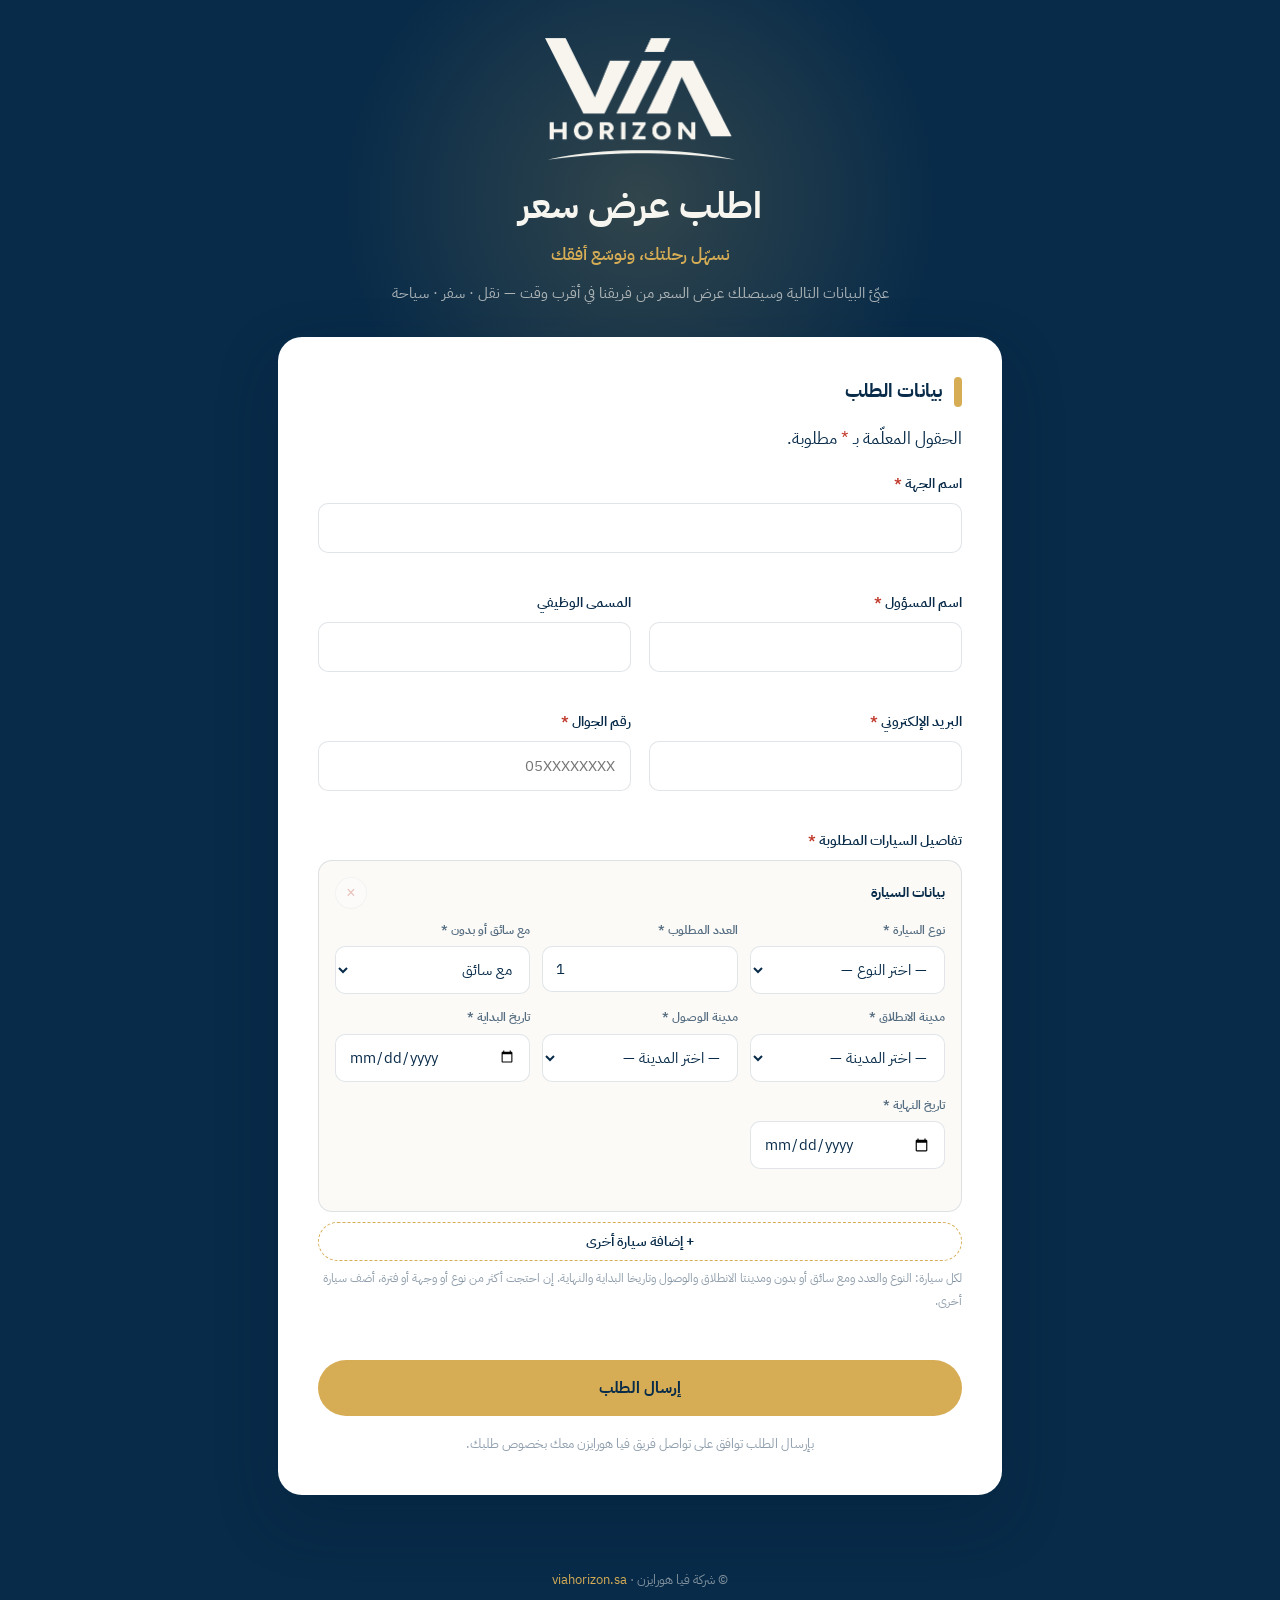
==== quote-request/index.html @ 0fd94861 "مدن الانطلاق والوصول لكل سيارة في الفورم، وأسعار شاملة الضريبة، وكيلومترات مكتب الإيجار، وحذف المدخل" ====
﻿<!DOCTYPE html>
<html lang="ar" dir="rtl">
<head>
<meta charset="UTF-8">
<meta name="viewport" content="width=device-width, initial-scale=1">
<title>اطلب عرض سعر — شركة فيا هورايزن</title>
<meta name="description" content="اطلب عرض سعر لخدمات النقل والتأجير من شركة فيا هورايزن — نسهّل رحلتك، ونوسّع أفقك.">
<link rel="icon" href="assets/img/logo-color.png">
<link rel="preconnect" href="https://fonts.googleapis.com">
<link rel="preconnect" href="https://fonts.gstatic.com" crossorigin>
<link href="https://fonts.googleapis.com/css2?family=IBM+Plex+Sans+Arabic:wght@300;400;500;600;700&family=Poppins:wght@600;700&display=swap" rel="stylesheet">
<link rel="stylesheet" href="assets/css/tokens.css?v=12">
<style>
*,*::before,*::after{ box-sizing:border-box }
html,body{ margin:0; padding:0 }
/* أعلى تحديداً من قاعدة body في tokens.css */
html[dir="rtl"] body, body{
  font-family:var(--vh-font-ar); color:var(--vh-text); line-height:1.8;
  background:var(--vh-navy); min-height:100vh;
}
img{ max-width:100%; display:block }

/* ===== الرأس ===== */
.hero{ position:relative; overflow:hidden; padding:38px 20px 120px; text-align:center }
.hero::after{
  content:""; position:absolute; inset-block-start:-120px; inset-inline-start:50%; width:640px; height:640px;
  transform:translateX(50%); background:radial-gradient(circle, rgba(214,173,85,.20), transparent 66%);
}
.hero > *{ position:relative; z-index:1 }
.hero img{ width:190px; margin:0 auto 22px }
.hero h1{ color:var(--vh-cream); font-size:clamp(1.5rem,4.4vw,2.3rem); margin:0 0 10px }
.hero p{ color:var(--vh-gold); margin:0; font-weight:600; font-size:clamp(.9rem,2.4vw,1.05rem) }
.hero .sub{ color:rgba(247,245,239,.66); font-weight:400; font-size:.92rem; margin-top:10px; max-width:520px; margin-inline:auto }

/* ===== البطاقة ===== */
.wrap{ max-width:760px; margin:-90px auto 0; padding:0 18px 60px; position:relative; z-index:2 }
.card{
  background:#fff; border-radius:var(--vh-r-lg); padding:clamp(22px,4vw,40px);
  box-shadow:0 24px 60px rgba(5,29,51,.28);
}
.card__h{ display:flex; align-items:center; gap:12px; margin-bottom:6px }
.card__h span{ width:8px; height:30px; border-radius:99px; background:var(--vh-gold); flex:0 0 auto }
.card__h h2{ margin:0; font-size:1.2rem; color:var(--vh-navy) }
.card > p.lead{ color:var(--vh-text-muted); font-size:.92rem; margin:0 0 26px 20px }

.grid{ display:grid; grid-template-columns:repeat(auto-fit,minmax(230px,1fr)); gap:18px }
.f{ display:flex; flex-direction:column; gap:6px }
.f--full{ grid-column:1/-1 }
.f label{ font-size:.88rem; font-weight:600; color:var(--vh-navy) }
.f label i{ color:#C0392B; font-style:normal }
.f input,.f select{
  padding:13px 15px; border:1.5px solid var(--vh-border); border-radius:10px;
  font-family:inherit; font-size:.95rem; background:#fff; color:inherit; width:100%;
}
.f input:focus,.f select:focus{
  outline:none; border-color:var(--vh-teal); box-shadow:0 0 0 3px rgba(0,166,180,.16);
}
.f input[aria-invalid="true"]{ border-color:#C0392B }
.f .msg{ font-size:.78rem; color:#C0392B; min-height:1.1em }
.f .hint{ font-size:.78rem; color:var(--vh-text-soft) }
.ltr{ direction:ltr; text-align:right }

/* بطاقة لكل سيارة */
.cars{ display:grid; gap:16px }
.car{
  border:1.5px solid var(--vh-border); border-radius:14px; padding:16px; background:#FBFAF7;
  display:grid; grid-template-columns:repeat(auto-fit,minmax(170px,1fr)); gap:12px; position:relative;
}
.car__h{ grid-column:1/-1; display:flex; align-items:center; gap:8px; margin-bottom:-2px }
.car__h b{ font-size:.9rem; color:var(--vh-navy) }
.car__h .rm{
  margin-inline-start:auto; width:32px; height:32px; border-radius:50%; border:1.5px solid var(--vh-border);
  background:#fff; color:#C0392B; font-size:1rem; cursor:pointer; line-height:1;
}
.car__h .rm[disabled]{ opacity:.3; cursor:default }
.car .fld{ display:flex; flex-direction:column; gap:5px }
.car .fld span.lbl{ font-size:.78rem; font-weight:600; color:var(--vh-text-muted) }
.car input,.car select{ padding:11px 13px; border:1.5px solid var(--vh-border); border-radius:10px; font-family:inherit; font-size:.92rem; width:100%; background:#fff }
.car input:focus,.car select:focus{ outline:none; border-color:var(--vh-teal); box-shadow:0 0 0 3px rgba(0,166,180,.16) }
.car .days{ grid-column:1/-1; font-size:.8rem; color:var(--vh-teal-700); font-weight:600; min-height:1.1em }
.addcar{
  justify-self:start; background:none; border:1.5px dashed var(--vh-gold); color:var(--vh-navy); border-radius:var(--vh-r-pill);
  padding:8px 18px; font-family:inherit; font-size:.85rem; font-weight:600; cursor:pointer; margin-top:4px;
}
.addcar:hover{ background:rgba(214,173,85,.12) }
@media (max-width:480px){ .car{ grid-template-columns:1fr; padding:14px } }

.btn{
  display:inline-flex; align-items:center; justify-content:center; gap:8px; width:100%;
  background:var(--vh-gold); color:var(--vh-navy); border:none; border-radius:var(--vh-r-pill);
  padding:16px 26px; font-family:inherit; font-size:1rem; font-weight:700; cursor:pointer;
  margin-top:28px; transition:.16s; min-height:54px;
}
.btn:hover{ transform:translateY(-2px); box-shadow:0 10px 24px rgba(214,173,85,.42) }
.btn:focus-visible{ outline:3px solid var(--vh-teal); outline-offset:3px }
.btn[disabled]{ opacity:.6; cursor:not-allowed; transform:none; box-shadow:none }

.note{ font-size:.8rem; color:var(--vh-text-soft); text-align:center; margin:16px 0 0 }
.formErr{
  background:#FDEDEA; border:1px solid #F0C6C0; color:#96271A; border-radius:12px;
  padding:12px 16px; font-size:.88rem; margin-top:18px;
}

/* ===== شاشة النجاح ===== */
.done{ text-align:center; padding:20px 0 6px }
.done .tick{
  width:76px; height:76px; border-radius:50%; background:#E8F6F0; color:#1F9D6B;
  display:grid; place-items:center; font-size:2.2rem; margin:0 auto 20px;
}
.done h2{ margin:0 0 10px; color:var(--vh-navy); font-size:1.35rem }
.done p{ color:var(--vh-text-muted); margin:0 auto 8px; max-width:430px }
.done .ref{
  display:inline-block; margin-top:16px; background:var(--vh-surface-2); border-radius:var(--vh-r-pill);
  padding:8px 20px; font-family:var(--vh-font-en); font-weight:700; color:var(--vh-navy);
}
.done .again{
  display:inline-block; margin-top:22px; background:none; border:1.5px solid var(--vh-border);
  border-radius:var(--vh-r-pill); padding:11px 24px; font-family:inherit; font-size:.9rem;
  color:var(--vh-navy); cursor:pointer;
}

.foot{ text-align:center; color:rgba(247,245,239,.5); font-size:.82rem; padding:0 20px 34px }
.foot a{ color:var(--vh-gold); text-decoration:none }
</style>
</head>
<body>

<header class="hero">
  <img src="assets/img/logo-white.png" alt="شركة فيا هورايزن">
  <h1>اطلب عرض سعر</h1>
  <p>نسهّل رحلتك، ونوسّع أفقك</p>
  <p class="sub">عبّئ البيانات التالية وسيصلك عرض السعر من فريقنا في أقرب وقت — نقل · سفر · سياحة</p>
</header>

<div class="wrap">
  <div class="card" id="card">

    <form id="leadForm" novalidate>
      <div class="card__h"><span></span><h2>بيانات الطلب</h2></div>
      <p class="lead">الحقول المعلّمة بـ <i style="color:#C0392B;font-style:normal">*</i> مطلوبة.</p>

      <div class="grid">
        <div class="f f--full">
          <label for="orgName">اسم الجهة <i>*</i></label>
          <input id="orgName" name="orgName" type="text" maxlength="120" autocomplete="organization" required>
          <span class="msg" data-msg="orgName"></span>
        </div>

        <div class="f">
          <label for="contactName">اسم المسؤول <i>*</i></label>
          <input id="contactName" name="contactName" type="text" maxlength="80" autocomplete="name" required>
          <span class="msg" data-msg="contactName"></span>
        </div>

        <div class="f">
          <label for="jobTitle">المسمى الوظيفي</label>
          <input id="jobTitle" name="jobTitle" type="text" maxlength="80" autocomplete="organization-title">
          <span class="msg" data-msg="jobTitle"></span>
        </div>

        <div class="f">
          <label for="email">البريد الإلكتروني <i>*</i></label>
          <input id="email" name="email" type="email" class="ltr" maxlength="120" autocomplete="email" inputmode="email" required>
          <span class="msg" data-msg="email"></span>
        </div>

        <div class="f">
          <label for="phone">رقم الجوال <i>*</i></label>
          <input id="phone" name="phone" type="tel" class="ltr" maxlength="20" autocomplete="tel"
                 inputmode="tel" placeholder="05XXXXXXXX" required>
          <span class="msg" data-msg="phone"></span>
        </div>

        <div class="f f--full">
          <label>تفاصيل السيارات المطلوبة <i>*</i></label>
          <div id="carsBox" class="cars"></div>
          <button type="button" class="addcar" id="addCar">+ إضافة سيارة أخرى</button>
          <span class="hint">لكل سيارة: النوع والعدد ومع سائق أو بدون ومدينتا الانطلاق والوصول وتاريخا البداية والنهاية.
            إن احتجت أكثر من نوع أو وجهة أو فترة، أضف سيارة أخرى.</span>
          <span class="msg" data-msg="cars"></span>
        </div>
      </div>

      <div id="formErr" class="formErr" hidden role="alert"></div>
      <button class="btn" type="submit" id="submitBtn">إرسال الطلب</button>
      <p class="note">بإرسال الطلب توافق على تواصل فريق فيا هورايزن معك بخصوص طلبك.</p>
    </form>

    <div class="done" id="done" hidden>
      <div class="tick">✓</div>
      <h2>وصلنا طلبك بنجاح</h2>
      <p>شكراً لك — سجّلنا بياناتك وسيتواصل معك فريق المبيعات لإرسال عرض السعر.</p>
      <div class="ref" id="refNo"></div><br>
      <button class="again" type="button" id="againBtn">إرسال طلب آخر</button>
    </div>

  </div>
</div>

<p class="foot">© شركة فيا هورايزن · <a href="https://viahorizon.sa" target="_blank" rel="noopener">viahorizon.sa</a></p>

<script src="assets/js/config.js?v=12"></script>
<script src="assets/js/form.js?v=12"></script>
</body>
</html>
---- quote-request/assets/css/tokens.css ----
/* =====================================================================
   VIA HORIZON — Design Tokens
   شركة فيا هورايزن | متغيّرات الهوية الرسمية
   ---------------------------------------------------------------------
   الاستخدام:
   - ووردبريس: المظهر ← تخصيص ← CSS إضافي (الصق الملف كاملاً)
     أو ضمن ملف style.css في القالب الابن (child theme).
   - HTML عادي: <link rel="stylesheet" href="via-horizon-tokens.css">
   المصدر: الدليل الإرشادي لهوية فيا هورايزن VIA HORIZON
   ===================================================================== */

:root {
  /* ---------- الألوان الأساسية (لا تُعدّل) ---------- */
  --vh-navy:      #082B49;  /* الثقة والاستقرار والسفر */
  --vh-teal:      #00A6B4;  /* الانطلاق والحيوية */
  --vh-gold:      #D6AD55;  /* القيمة والتميّز */
  --vh-cream:     #F7F5EF;  /* الخلفية الأساسية */

  /* ---------- تدرّجات مشتقّة (للاستخدام في الحالات فقط) ---------- */
  --vh-navy-900:  #051D33;
  --vh-navy-700:  #0C3A61;
  --vh-navy-500:  #114E80;
  --vh-teal-700:  #00808B;
  --vh-teal-300:  #5FCBD4;
  --vh-gold-700:  #B08C3C;
  --vh-gold-300:  #E8CE93;
  --vh-cream-200: #EDE9DE;
  --vh-white:     #FFFFFF;

  /* ---------- النص ---------- */
  --vh-text:        var(--vh-navy);
  --vh-text-muted:  rgba(8, 43, 73, .68);
  --vh-text-soft:   rgba(8, 43, 73, .45);
  --vh-text-invert: var(--vh-cream);

  /* ---------- الأسطح ---------- */
  --vh-bg:        var(--vh-cream);
  --vh-surface:   #FFFFFF;
  --vh-surface-2: var(--vh-cream-200);
  --vh-border:    rgba(8, 43, 73, .12);
  --vh-border-gold: rgba(214, 173, 85, .45);

  /* ---------- التدرّجات ---------- */
  --vh-grad-brand: linear-gradient(135deg, var(--vh-navy) 0%, var(--vh-teal) 100%);
  --vh-grad-gold:  linear-gradient(135deg, var(--vh-gold-700) 0%, var(--vh-gold-300) 100%);
  --vh-grad-dark:  linear-gradient(180deg, var(--vh-navy) 0%, var(--vh-navy-900) 100%);

  /* ---------- الخطوط ---------- */
  --vh-font-ar: "TheSansArab", "IBM Plex Sans Arabic", "Tajawal", system-ui, sans-serif;
  --vh-font-en: "Ping AR + LT", "Poppins", "Inter", system-ui, sans-serif;

  --vh-fs-h1: clamp(2.125rem, 1.4rem + 3.2vw, 3.5rem);   /* 34 → 56 */
  --vh-fs-h2: clamp(1.75rem,  1.25rem + 2.2vw, 2.5rem);  /* 28 → 40 */
  --vh-fs-h3: clamp(1.375rem, 1.15rem + 1vw,  1.75rem);  /* 22 → 28 */
  --vh-fs-body: 1.0625rem;   /* 17 */
  --vh-fs-sm:   0.875rem;    /* 14 */
  --vh-lh-ar:   1.85;        /* العربية تحتاج تنفّساً أكبر */
  --vh-lh-head: 1.3;
  --vh-ls-caps: .18em;       /* مثل كلمة HORIZON بالشعار */

  /* ---------- المسافات (سلّم 4px) ---------- */
  --vh-s1: .25rem;  --vh-s2: .5rem;   --vh-s3: .75rem;
  --vh-s4: 1rem;    --vh-s5: 1.5rem;  --vh-s6: 2rem;
  --vh-s7: 3rem;    --vh-s8: 4rem;    --vh-s9: 6rem;

  /* ---------- الحواف والظلال ---------- */
  --vh-r-sm:   8px;
  --vh-r:      14px;   /* البطاقات */
  --vh-r-lg:   24px;
  --vh-r-pill: 999px;  /* الأزرار الحبوبية */

  --vh-shadow-sm: 0 2px 8px rgba(8, 43, 73, .06);
  --vh-shadow:    0 10px 30px rgba(8, 43, 73, .10);
  --vh-shadow-lg: 0 24px 60px rgba(8, 43, 73, .16);

  /* ---------- الحركة ---------- */
  --vh-ease: cubic-bezier(.22, .61, .36, 1);
  --vh-dur:  .28s;

  /* ---------- التخطيط ---------- */
  --vh-container: 1200px;
  --vh-gutter: clamp(1rem, 4vw, 2.5rem);

  /* ---------- ألوان المسارات الثلاثة ---------- */
  --vh-track-transport: var(--vh-gold);  /* النقل   */
  --vh-track-travel:    var(--vh-navy);  /* السفر   */
  --vh-track-tourism:   var(--vh-teal);  /* السياحة */
}

/* =====================================================================
   الوضع الداكن — اختياري. يُفعّل تلقائياً حسب تفضيل الجهاز.
   الهوية تبقى نفسها: الكحلي يصبح خلفية والكريمي يصبح نصاً.
   ===================================================================== */
@media (prefers-color-scheme: dark) {
  :root[data-vh-theme="auto"] {
    --vh-bg:        var(--vh-navy-900);
    --vh-surface:   var(--vh-navy);
    --vh-surface-2: var(--vh-navy-700);
    --vh-text:        var(--vh-cream);
    --vh-text-muted:  rgba(247, 245, 239, .70);
    --vh-text-soft:   rgba(247, 245, 239, .45);
    --vh-text-invert: var(--vh-navy);
    --vh-border:    rgba(247, 245, 239, .14);
  }
}
:root[data-vh-theme="dark"] {
  --vh-bg: var(--vh-navy-900);
  --vh-surface: var(--vh-navy);
  --vh-surface-2: var(--vh-navy-700);
  --vh-text: var(--vh-cream);
  --vh-text-muted: rgba(247, 245, 239, .70);
  --vh-text-soft: rgba(247, 245, 239, .45);
  --vh-text-invert: var(--vh-navy);
  --vh-border: rgba(247, 245, 239, .14);
}

/* =====================================================================
   الأساسيات — RTL أولاً
   ===================================================================== */
html[dir="rtl"] body,
body {
  background: var(--vh-bg);
  color: var(--vh-text);
  font-family: var(--vh-font-ar);
  font-size: var(--vh-fs-body);
  line-height: var(--vh-lh-ar);
  -webkit-font-smoothing: antialiased;
}

h1, h2, h3, h4 { line-height: var(--vh-lh-head); font-weight: 700; color: var(--vh-text); }
h1 { font-size: var(--vh-fs-h1); }
h2 { font-size: var(--vh-fs-h2); }
h3 { font-size: var(--vh-fs-h3); }

a { color: var(--vh-teal-700); text-decoration: none; transition: color var(--vh-dur) var(--vh-ease); }
a:hover { color: var(--vh-gold-700); }

/* الأرقام والنصوص اللاتينية داخل نص عربي */
.vh-en, .vh-num { font-family: var(--vh-font-en); direction: ltr; unicode-bidi: isolate; }

/* =====================================================================
   المكوّنات الأساسية
   ===================================================================== */

/* --- الحاوية --- */
.vh-container { max-width: var(--vh-container); margin-inline: auto; padding-inline: var(--vh-gutter); }
.vh-section { padding-block: clamp(3rem, 8vw, 6rem); }

/* --- الأزرار --- */
.vh-btn {
  display: inline-flex; align-items: center; gap: var(--vh-s2);
  padding: .8rem 1.9rem;
  border-radius: var(--vh-r-pill);
  border: 1.5px solid transparent;
  font: inherit; font-weight: 700; cursor: pointer;
  transition: transform var(--vh-dur) var(--vh-ease),
              box-shadow var(--vh-dur) var(--vh-ease),
              background var(--vh-dur) var(--vh-ease),
              color var(--vh-dur) var(--vh-ease);
}
.vh-btn:hover { transform: translateY(-2px); box-shadow: var(--vh-shadow); }
.vh-btn:focus-visible { outline: 3px solid var(--vh-teal); outline-offset: 3px; }

.vh-btn--primary   { background: var(--vh-gold); color: var(--vh-navy); }
.vh-btn--primary:hover { background: var(--vh-gold-300); color: var(--vh-navy); }

.vh-btn--dark      { background: var(--vh-navy); color: var(--vh-cream); }
.vh-btn--dark:hover{ background: var(--vh-navy-700); color: var(--vh-cream); }

.vh-btn--ghost     { background: transparent; color: var(--vh-navy); border-color: var(--vh-border-gold); }
.vh-btn--ghost:hover { background: var(--vh-navy); color: var(--vh-cream); border-color: var(--vh-navy); }

.vh-btn--on-dark   { background: transparent; color: var(--vh-cream); border-color: rgba(247,245,239,.4); }
.vh-btn--on-dark:hover { background: var(--vh-cream); color: var(--vh-navy); }

/* --- البطاقة --- */
.vh-card {
  background: var(--vh-surface);
  border: 1px solid var(--vh-border);
  border-radius: var(--vh-r);
  padding: var(--vh-s6);
  box-shadow: var(--vh-shadow-sm);
  transition: transform var(--vh-dur) var(--vh-ease), box-shadow var(--vh-dur) var(--vh-ease);
}
.vh-card:hover { transform: translateY(-4px); box-shadow: var(--vh-shadow); }

/* --- القوس الذهبي: عنصر الهوية المميّز --- */
.vh-arc { position: relative; padding-bottom: var(--vh-s4); }
.vh-arc::after {
  content: ""; position: absolute; inset-inline-start: 0; bottom: 0;
  width: 120px; height: 10px;
  border-radius: 50%;
  background: radial-gradient(ellipse at 50% 100%, transparent 58%, var(--vh-gold) 60%);
}
.vh-arc--center::after { inset-inline-start: 50%; transform: translateX(50%); }

/* --- شارة المسار --- */
.vh-badge {
  display: inline-flex; align-items: center; gap: var(--vh-s2);
  padding: .35rem 1rem; border-radius: var(--vh-r-pill);
  font-size: var(--vh-fs-sm); font-weight: 700;
  background: var(--vh-surface-2); color: var(--vh-navy);
}
.vh-badge--transport { background: var(--vh-gold); color: var(--vh-navy); }
.vh-badge--travel    { background: var(--vh-navy); color: var(--vh-cream); }
.vh-badge--tourism   { background: var(--vh-teal); color: var(--vh-white); }

/* --- النقش الخلفي (حرفا V و A بميلان) --- */
.vh-pattern {
  background-color: var(--vh-navy);
  background-image:
    repeating-linear-gradient(115deg, rgba(247,245,239,.055) 0 2px, transparent 2px 46px),
    repeating-linear-gradient( 65deg, rgba(247,245,239,.055) 0 2px, transparent 2px 46px);
}

/* --- الشبكة --- */
.vh-grid { display: grid; gap: var(--vh-s5); }
.vh-grid--2 { grid-template-columns: repeat(auto-fit, minmax(320px, 1fr)); }
.vh-grid--3 { grid-template-columns: repeat(auto-fit, minmax(280px, 1fr)); }
.vh-grid--4 { grid-template-columns: repeat(auto-fit, minmax(220px, 1fr)); }

/* --- إتاحة الوصول --- */
.vh-sr-only {
  position: absolute; width: 1px; height: 1px; padding: 0; margin: -1px;
  overflow: hidden; clip: rect(0 0 0 0); white-space: nowrap; border: 0;
}
@media (prefers-reduced-motion: reduce) {
  *, *::before, *::after { animation-duration: .01ms !important; transition-duration: .01ms !important; }
}
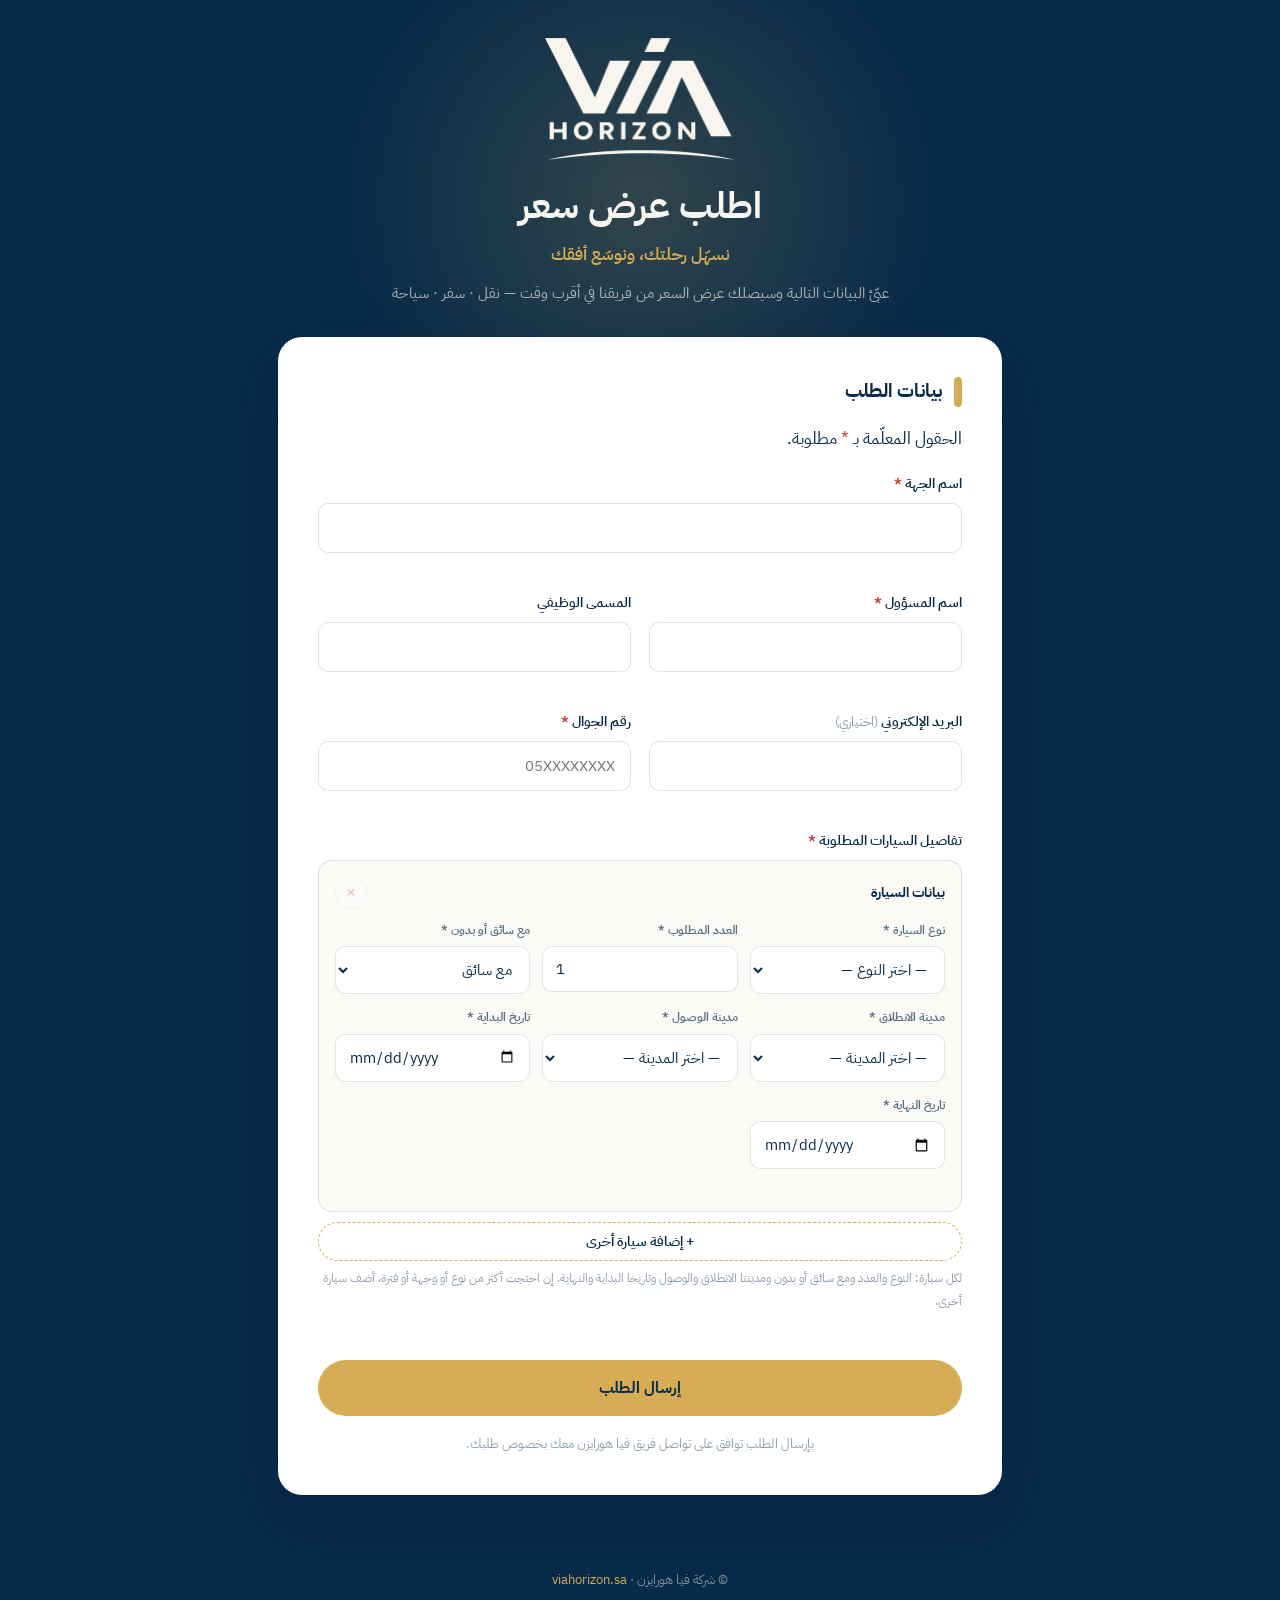
==== commit 292a9190: "عرض سعر مرن ببنود حرة، كليشة فيا الرسمية في الطباعة، وسداد جزئي للفواتير - عرض السعر: جدول بنود حر (" ====
--- a/quote-request/index.html
+++ b/quote-request/index.html
@@ -9,7 +9,7 @@
 <link rel="preconnect" href="https://fonts.googleapis.com">
 <link rel="preconnect" href="https://fonts.gstatic.com" crossorigin>
 <link href="https://fonts.googleapis.com/css2?family=IBM+Plex+Sans+Arabic:wght@300;400;500;600;700&family=Poppins:wght@600;700&display=swap" rel="stylesheet">
-<link rel="stylesheet" href="assets/css/tokens.css?v=12">
+<link rel="stylesheet" href="assets/css/tokens.css?v=13">
 <style>
 *,*::before,*::after{ box-sizing:border-box }
 html,body{ margin:0; padding:0 }
@@ -48,6 +48,7 @@
 .f--full{ grid-column:1/-1 }
 .f label{ font-size:.88rem; font-weight:600; color:var(--vh-navy) }
 .f label i{ color:#C0392B; font-style:normal }
+.f label .opt{ font-weight:400; color:var(--vh-text-soft); font-size:.8rem }
 .f input,.f select{
   padding:13px 15px; border:1.5px solid var(--vh-border); border-radius:10px;
   font-family:inherit; font-size:.95rem; background:#fff; color:inherit; width:100%;
@@ -159,8 +160,8 @@
         </div>
 
         <div class="f">
-          <label for="email">البريد الإلكتروني <i>*</i></label>
-          <input id="email" name="email" type="email" class="ltr" maxlength="120" autocomplete="email" inputmode="email" required>
+          <label for="email">البريد الإلكتروني <span class="opt">(اختياري)</span></label>
+          <input id="email" name="email" type="email" class="ltr" maxlength="120" autocomplete="email" inputmode="email">
           <span class="msg" data-msg="email"></span>
         </div>
 
@@ -199,7 +200,7 @@
 
 <p class="foot">© شركة فيا هورايزن · <a href="https://viahorizon.sa" target="_blank" rel="noopener">viahorizon.sa</a></p>
 
-<script src="assets/js/config.js?v=12"></script>
-<script src="assets/js/form.js?v=12"></script>
+<script src="assets/js/config.js?v=13"></script>
+<script src="assets/js/form.js?v=13"></script>
 </body>
 </html>
